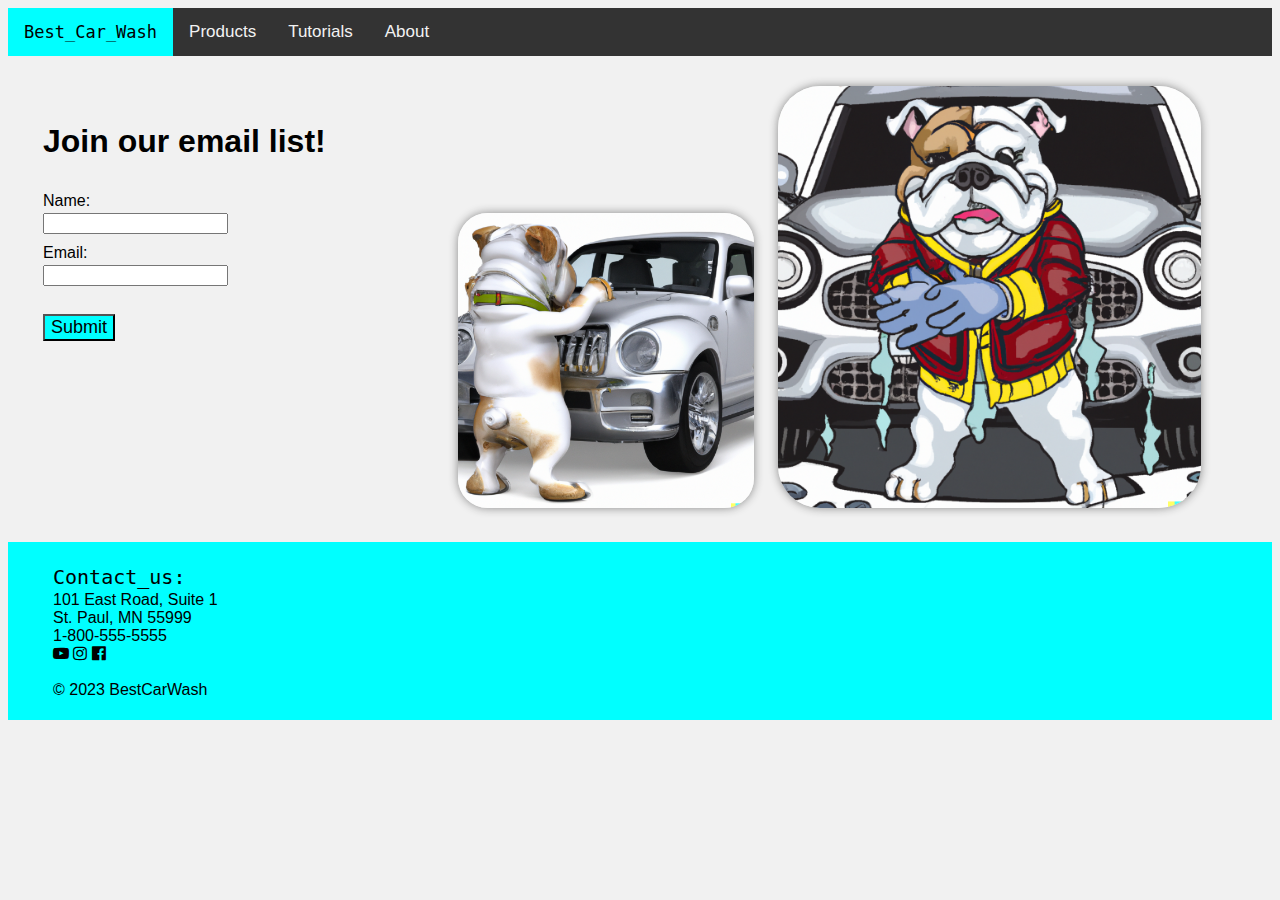
==== index.html @ 46a40848 "Initial commit" ====
<!DOCTYPE html>

<!-- Ian Gierhan
Capstone Project
2023 Spring Semester -->

<html lang="en">

<head>
<title>CSS Template</title>
<meta charset="utf-8">
<meta name="viewport" content="width=device-width, initial-scale=1">
<link rel="stylesheet" type="text/css" href="style2.css">
<link rel="stylesheet" href="https://cdnjs.cloudflare.com/ajax/libs/font-awesome/4.7.0/css/font-awesome.min.css">
<script src="script.js" async></script>
</head>

<body>

<!-- Navigation bar -->
<div class="topnav" id="myTopnav">
    <a href="#" class="active" style="color:black; font-family: monospace;">Best_Car_Wash</a>
    <a href="products.html">Products</a>
    <a href="tutorials.html">Tutorials</a>
    <a href="about.html">About</a>
    <a href="javascript:void(0);" class="icon" onclick="myFunction()">
        <i class="fa fa-bars"></i>
    </a>
</div>

<!-- Main -->
<section>
  <div style="padding: 35px" id="col-1">
    <p style="font-size: xx-large;"><b>Join our email list!</b></p>
    <form action="/action_page.php">
        <label for="name">Name:</label><br>
        <input class="inputbox" type="text" id="name"><br>
        <label for="email">Email:</label><br>
        <input class="inputbox" type="text" id="email"><br><br>
        <input id="button" type="submit" value="Submit">
    </form> 
  </div>
  
  <div id="col-2">
    <div>
        <img class="bulldog" src="bulldog2.png" style="width: 35%;">
        <img class="bulldog" src="bulldog.png" style="width: 50%;">
    </div>
  </div>
</section>

<!-- Footer -->
<footer>
    <ul style="list-style-type: none;">
        <li style="font-family: monospace; font-size: x-large; padding: 2px 0px;">Contact_us:</li>
        <li>101 East Road, Suite 1</li>
        <li>St. Paul, MN 55999</li>
        <li>1-800-555-5555</li>
        <li>
            <i class="fa fa-youtube-play"></i>
            <i class="fa fa-instagram"></i>
            <i class="fa fa-facebook-official"></i>
        </li>
        <li>&nbsp;</li>
        <li>&copy; 2023 BestCarWash</li>
    </ul>
</footer>

</body>
</html>
---- style2.css ----
* {
    box-sizing: border-box;
  }
  
  body {
    font-family: Arial, Helvetica, sans-serif;
    background-color: #f1f1f1;
  }

  /* Navigation bar */
  .topnav {
    overflow: hidden;
    background-color: #333;
  }
  
  .topnav a {
    float: left;
    display: block;
    color: #f2f2f2;
    text-align: center;
    padding: 14px 16px;
    text-decoration: none;
    font-size: 17px;
  }
  
  .topnav a:hover {
    background-color: #f1f1f1;;
    color: black;
  }
  
  .topnav a.active {
    background-color:aqua;
    color: white;
  }
  
  .topnav .icon {
    display: none;
  }
  
  /* Responsive */
  @media screen and (max-width: 600px) {
    .topnav a:not(:first-child) {display: none;}
    .topnav a.icon {
      float: right;
      display: block;
    }
  }
  
  @media screen and (max-width: 600px) {
    .topnav.responsive {position: relative;}
    .topnav.responsive .icon {
      position: absolute;
      right: 0;
      top: 0;
    }
    .topnav.responsive a {
      float: none;
      display: block;
      text-align: left;
    }
  }
  
  /* Create two columns/boxes that floats next to each other */
  #col-1 {
    float: left;
    width: 30%;
    background-color: #f1f1f1;
    padding: 20px;
  }
  
  #col-2 {
    float: left;
    padding: 20px;
    width: 70%;
    background-color: #f1f1f1;
    text-align: center;
  }
  
  /* Clear floats after the columns */
  section::after {
    content: "";
    display: table;
    clear: both;
  }
  
  /* Style the footer */
  footer {
    background-color:aqua;
    padding: 5px;
  }
  
  /* Responsive layout - makes the two columns/boxes stack on top of each other instead of next to each other, on small screens */
  @media (max-width: 600px) {
    #col-1, #col-2 {
      width: 100%;
      height: auto;
    }
  }

/* Image edits */
.bulldog {
    border-radius: 10%;
    box-shadow: 0px 0px 10px #888888;
    margin: 10px;
}

/* Home page button */
#button {
    font-size: large;
    background-color: aqua;
}

/* Home page input box */
.inputbox {
    margin: 3px 0px 10px 0px;
}

/* Tutorial Videos */
.videos-container {
  display: flex;
  flex-wrap: wrap;
  justify-content: center;
}

.video-frame {
  width: 100%;
  max-width: 560px;
  margin: 10px;
}
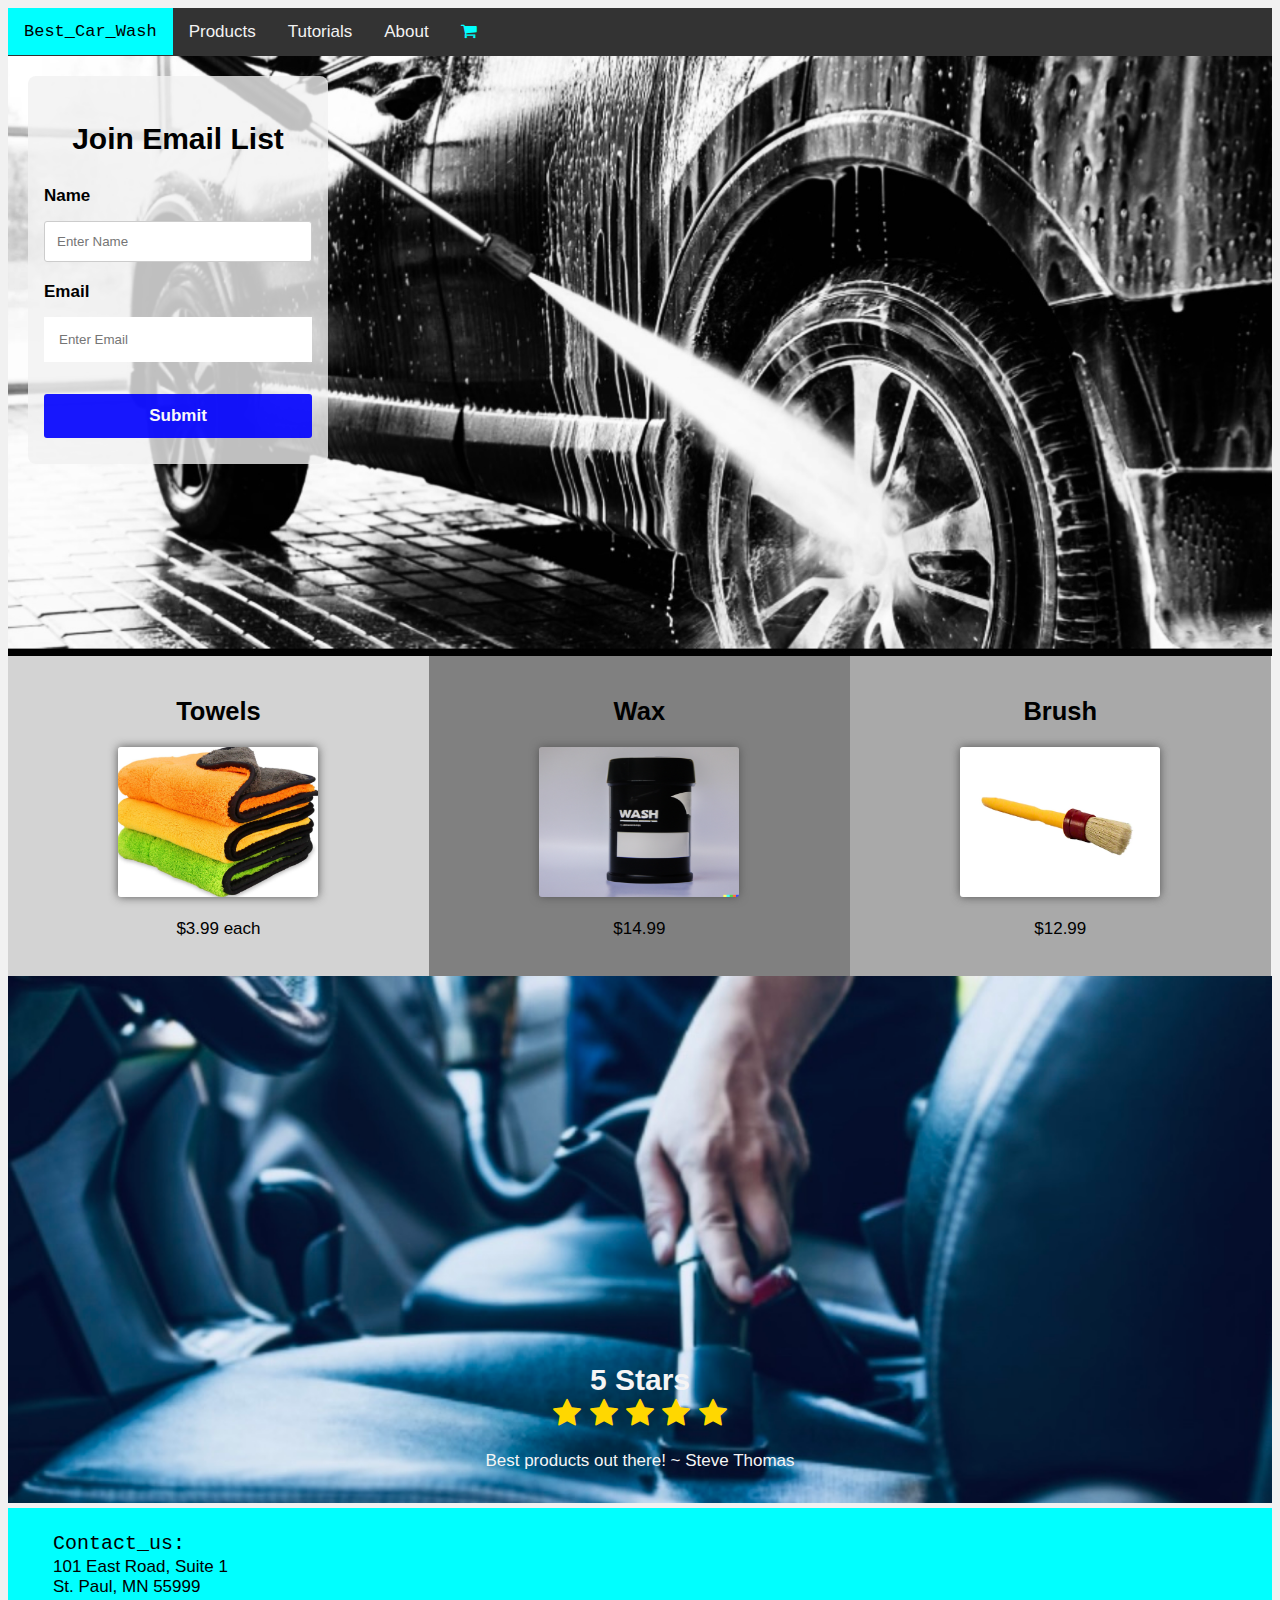
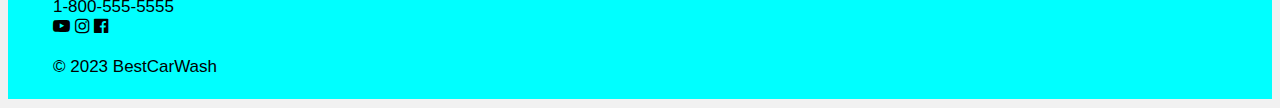
==== commit 681a5d24: "Add files via upload" ====
--- a/index.html
+++ b/index.html
@@ -8,6 +8,7 @@
 
 <head>
 <title>CSS Template</title>
+<link rel="icon" type="image/x-icon" href="favicon.ico">
 <meta charset="utf-8">
 <meta name="viewport" content="width=device-width, initial-scale=1">
 <link rel="stylesheet" type="text/css" href="style2.css">
@@ -23,31 +24,72 @@
     <a href="products.html">Products</a>
     <a href="tutorials.html">Tutorials</a>
     <a href="about.html">About</a>
+    <a href="products.html#section75"><i class="fa fa-shopping-cart" style="color:aqua"></i></a>
     <a href="javascript:void(0);" class="icon" onclick="myFunction()">
         <i class="fa fa-bars"></i>
     </a>
 </div>
 
-<!-- Main -->
+<!-- Showcase -->
 <section>
-  <div style="padding: 35px" id="col-1">
-    <p style="font-size: xx-large;"><b>Join our email list!</b></p>
-    <form action="/action_page.php">
-        <label for="name">Name:</label><br>
-        <input class="inputbox" type="text" id="name"><br>
-        <label for="email">Email:</label><br>
-        <input class="inputbox" type="text" id="email"><br><br>
-        <input id="button" type="submit" value="Submit">
-    </form> 
-  </div>
-  
-  <div id="col-2">
-    <div>
-        <img class="bulldog" src="bulldog2.png" style="width: 35%;">
-        <img class="bulldog" src="bulldog.png" style="width: 50%;">
+<div class="bg-img">
+
+  <form method="post" action="action.php" class="container">
+    <p id="title"><b>Join Email List</b></p>
+    
+    <label for="name"><b>Name</b></label>
+    <input type="text" placeholder="Enter Name" name="name" required>
+
+    <label for="email"><b>Email</b></label>
+    <input type="email" placeholder="Enter Email" name="email" required>
+
+    <button type="submit" value="Submit" class="btn"><b>Submit</b></button>
+  </form>
+
+</div>
+</section>
+<!-- End of showcase -->
+
+<!-- Product Section -->
+<section>
+<div class="left2">
+    <h2>Towels</h2>
+    <img class="product" src="product1.png" style="width:200px; height:150px;">
+    <p>$3.99 each</p>
+</div>
+
+<div class="main2">
+    <h2>Wax</h2>
+    <img class="product" src="wax2.png" style="width:200px; height:150px;">
+    <p>$14.99</p>
+</div>
+
+<div class="right2">
+    <h2>Brush</h2>
+    <img class="product" src="product3.png" style="width:200px; height:150px;">
+    <p>$12.99</p>
+</div>
+</section>
+
+<!-- New 5-star section -->
+<section>
+  <div class="container1">
+    <img src="seats2.jpg" alt="Notebook" style="width: 100%; min-height: 165px;">
+    <div class="content">
+      <h1 id="stars"><b>5 Stars</b>
+        <div class="fastars">
+        <i class="fa fa-star"></i>
+        <i class="fa fa-star"></i>
+        <i class="fa fa-star"></i>
+        <i class="fa fa-star"></i>
+        <i class="fa fa-star"></i>
+      </div>
+      </h1>
+      <p>Best products out there! ~ Steve Thomas</p>
     </div>
   </div>
 </section>
+<!-- End new 5-star section -->
 
 <!-- Footer -->
 <footer>
@@ -68,4 +110,3 @@
 
 </body>
 </html>
-
--- a/style2.css
+++ b/style2.css
@@ -59,63 +59,217 @@
       text-align: left;
     }
   }
-  
-  /* Create two columns/boxes that floats next to each other */
-  #col-1 {
-    float: left;
-    width: 30%;
-    background-color: #f1f1f1;
-    padding: 20px;
-  }
-  
-  #col-2 {
-    float: left;
-    padding: 20px;
-    width: 70%;
-    background-color: #f1f1f1;
+  /* End of navigation bar */
+
+  /* Homepage */
+  .bg-img {
+    /* The image used */
+    background-image: url("wash.jpg");
+  
+    min-height: 600px;
+  
+    /* Center and scale the image nicely */
+    background-position: center;
+    background-repeat: no-repeat;
+    background-size: cover;
+    position: relative;
+  }
+  
+  /* Add styles to the form container */
+  .container {
+    position: absolute;
+    margin: 20px;
+    max-width: 300px;
+    padding: 16px;
+    background-color: #f1f1f1ca;
+    border-radius: 8px;
+  }
+  
+  /* Full-width input fields */
+  input[type=text],[type=email] {
+    width: 100%;
+    padding: 15px;
+    margin: 5px 0 22px 0;
+    border: none;
+    background: white;
+  }
+  
+  input[type=text],[type=email]:focus {
+    background-color: white;
+    outline: none;
+  }
+  
+  /* Set a style for the submit button */
+  .btn {
+    background-color: aqua;
+    color: black;
+    padding: 16px 20px;
+    border: none;
+    cursor: pointer;
+    width: 100%;
+    opacity: 0.9;
+    font-size: large;
+  }
+  
+  .btn:hover {
+    opacity: 1;
+  }
+
+  #title {
+    font-size: 38px;
     text-align: center;
   }
-  
-  /* Clear floats after the columns */
-  section::after {
-    content: "";
-    display: table;
-    clear: both;
-  }
-  
-  /* Style the footer */
-  footer {
-    background-color:aqua;
-    padding: 5px;
-  }
-  
-  /* Responsive layout - makes the two columns/boxes stack on top of each other instead of next to each other, on small screens */
-  @media (max-width: 600px) {
-    #col-1, #col-2 {
+  /* End homepage */
+
+    /* 5-star section */
+    body {
+      font-family: Arial;
+      font-size: 17px;
+    }
+    
+    .container1 {
+      position: relative;
+      margin: 0 auto;
+    }
+    
+    .container1 .content {
+      position: absolute;
+      bottom: 0;
+      color: whitesmoke;
       width: 100%;
-      height: auto;
-    }
-  }
-
-/* Image edits */
-.bulldog {
-    border-radius: 10%;
-    box-shadow: 0px 0px 10px #888888;
-    margin: 10px;
-}
-
-/* Home page button */
-#button {
-    font-size: large;
-    background-color: aqua;
-}
-
-/* Home page input box */
-.inputbox {
-    margin: 3px 0px 10px 0px;
-}
-
-/* Tutorial Videos */
+      padding: 20px;
+      text-align: center;
+    }
+
+    #stars {
+      font-size: 30px;
+      font-family: Verdana, Geneva, Tahoma, sans-serif;
+    }
+
+    .fastars {
+      color: gold;
+    }
+    /* End 5-star section */
+
+/* Products section */
+.left2 {
+  background-color: lightgray;
+  padding: 20px;
+  float: left;
+  width: 33.3%;
+  text-align: center;
+}
+
+.main2 {
+  background-color: grey;
+  padding: 20px;
+  float: left;
+  width: 33.3%;
+  text-align: center;
+}
+
+.right2 {
+  background-color: darkgrey;
+  padding: 20px;
+  float: left;
+  width: 33.3%;
+  text-align: center;
+}
+
+@media screen and (max-width: 550px) {
+  .left2, .main2, .right2 {
+    width: 100%;
+  }
+}
+
+.product {
+  border-radius: 3px;
+  box-shadow: 0px 0px 10px #555;
+}
+/* End of products section */
+/* End of homepage */
+
+
+/* About Page */
+
+/* Contact us */
+.bg-img3 {
+  /* The image used */
+  background-image: url("shop4.jpg");
+
+  min-height: 600px;
+
+  /* Center and scale the image nicely */
+  background-position: center;
+  background-repeat: no-repeat;
+  background-size: cover;
+  position: relative;
+}
+
+/* Add styles to the form container */
+.container3 {
+  position: absolute;
+  margin: 5px;
+  max-width: 300px;
+  padding: 16px;
+  background-color: #f1f1f1ca;
+  border-radius: 8px;
+  right: 0;
+}
+
+/* Full-width input fields */
+input[type=text] {
+  width: 100%;
+  padding: 15px;
+  margin: 5px 0 22px 0;
+  border: none;
+  background: white;
+}
+
+textarea {
+  padding: 15px;
+  height: 118px;
+  width: 100%;
+}
+
+input[type=text]:focus {
+  background-color: white;
+  outline: none;
+}
+
+/* Set a style for the submit button */
+.btn {
+  background-color: blue;
+  color: white;
+  padding: 16px 20px;
+  border: none;
+  cursor: pointer;
+  width: 35%;
+  opacity: 0.9;
+  font-size: small;
+}
+
+.btn:hover {
+  background-color: aqua;
+  color: black;
+}
+
+#title {
+  font-size: 30px;
+  text-align: center;
+}
+/* End of about page */
+
+
+
+/* Tutorial page */
+.tutorial-section {
+  padding: 20px;
+  text-align: left;
+  background-color: none;
+  color: black;
+}
+
 .videos-container {
   display: flex;
   flex-wrap: wrap;
@@ -123,7 +277,274 @@
 }
 
 .video-frame {
-  width: 100%;
-  max-width: 560px;
   margin: 10px;
-}
+  text-align: center;
+}
+
+.video-frame p {
+  margin: 10px;
+  text-align: center;
+}
+
+.descript {
+  font-weight: bold;
+  margin: 10px;
+  text-align: center;
+}
+
+.video-frame iframe {
+  width: 100%;
+  height: auto;
+  border-radius: 10px;
+  box-shadow: 0px 0px 10px #888888;
+}
+/* End of tutorial page */
+
+/* Footer section*/
+footer {
+  background-color:aqua;
+  padding: 5px;
+}
+/* End of footer section */
+
+/* Product Section */
+.card {
+  box-shadow: 0 4px 8px 0 rgba(0, 0, 0, 0.2);
+  max-width: 300px;
+  margin: auto;
+  text-align: center;
+  font-family: arial;
+}
+
+.price {
+  color: grey;
+  font-size: 22px;
+}
+
+.card button {
+  border: none;
+  outline: 0;
+  padding: 12px;
+  color: white;
+  background-color: #000;
+  text-align: center;
+  cursor: pointer;
+  width: 100%;
+  font-size: 18px;
+}
+
+.card button:hover {
+  opacity: 0.7;
+}
+
+/* container */
+.responsive-three-column-grid {
+  display:block;
+  margin:20px;
+}
+
+/* columns */
+.responsive-three-column-grid > * {
+  padding:1rem;
+}
+
+/* tablet breakpoint */
+@media (min-width:768px) {
+  .responsive-three-column-grid {
+      display: grid;
+      grid-auto-rows: 1fr;
+      grid-template-columns: 1fr 1fr 1fr;
+  }
+}
+
+/* Payment form */
+.row75 {
+  display: -ms-flexbox; /* IE10 */
+  display: flex;
+  -ms-flex-wrap: wrap; /* IE10 */
+  flex-wrap: wrap;
+  margin: 0 -16px;
+}
+
+.col-25 {
+  -ms-flex: 25%; /* IE10 */
+  flex: 25%;
+}
+
+.col-50 {
+  -ms-flex: 50%; /* IE10 */
+  flex: 50%;
+}
+
+.col-75 {
+  -ms-flex: 75%; /* IE10 */
+  flex: 75%;
+}
+
+.col-25,
+.col-50,
+.col-75 {
+  padding: 0 16px;
+}
+
+.container75 {
+  background-color: #f2f2f2;
+  padding: 5px 20px 15px 20px;
+  border: 1px solid lightgrey;
+  border-radius: 3px;
+}
+
+input[type=text] {
+  width: 100%;
+  margin-bottom: 20px;
+  padding: 12px;
+  border: 1px solid #ccc;
+  border-radius: 3px;
+}
+
+label {
+  margin-bottom: 10px;
+  display: block;
+}
+
+.icon-container {
+  margin-bottom: 20px;
+  padding: 7px 0;
+  font-size: 24px;
+}
+
+.btn {
+  background-color: blue;
+  color: white;
+  padding: 12px;
+  margin: 10px 0;
+  border: none;
+  width: 100%;
+  border-radius: 3px;
+  cursor: pointer;
+  font-size: 17px;
+}
+
+.btn:hover {
+  background-color: aqua;
+  color:black;
+}
+
+span.price {
+  float: right;
+  color: grey;
+}
+
+/* Responsive layout - when the screen is less than 800px wide, make the two columns stack on top of each other instead of next to each other (and change the direction - make the "cart" column go on top) */
+@media (max-width: 800px) {
+  .row {
+    flex-direction: column-reverse;
+  }
+  .col-25 {
+    margin-bottom: 20px;
+  }
+}
+
+/* checkout */
+.row75 {
+  display: -ms-flexbox; /* IE10 */
+  display: flex;
+  -ms-flex-wrap: wrap; /* IE10 */
+  flex-wrap: wrap;
+  margin: 0 -16px;
+}
+
+.col-25 {
+  -ms-flex: 25%; /* IE10 */
+  flex: 25%;
+}
+
+.col-50 {
+  -ms-flex: 50%; /* IE10 */
+  flex: 50%;
+}
+
+.col-75 {
+  -ms-flex: 75%; /* IE10 */
+  flex: 75%;
+}
+
+.col-25,
+.col-50,
+.col-75 {
+  padding: 0 16px;
+}
+
+.container75 {
+    background-color: lightgrey;
+  /* background-color: #f2f2f2; */
+  padding: 5px 20px 15px 20px;
+  border: 1px solid black;
+  border-radius: 3px;
+}
+
+input[type=text] {
+  width: 100%;
+  margin-bottom: 20px;
+  padding: 12px;
+  border: 1px solid #ccc;
+  border-radius: 3px;
+}
+
+label {
+  margin-bottom: 10px;
+  display: block;
+}
+
+.icon-container {
+  margin-bottom: 20px;
+  padding: 7px 0;
+  font-size: 24px;
+}
+
+.btn {
+  background-color: blue;
+  color: white;
+  padding: 12px;
+  margin: 10px 0;
+  border: none;
+  width: 100%;
+  border-radius: 3px;
+  cursor: pointer;
+  font-size: 17px;
+}
+
+.btn:hover {
+  background-color: aqua;
+  color: black;
+}
+
+a {
+  color: #2196F3;
+}
+
+hr {
+  border: 1px solid lightgrey;
+}
+
+span.price {
+  float: right;
+  color: grey;
+}
+
+/* Responsive layout - when the screen is less than 800px wide, make the two columns stack on top of each other instead of next to each other (also change the direction - make the "cart" column go on top) */
+@media (max-width: 800px) {
+  .row75 {
+    flex-direction: column-reverse;
+  }
+  .col-25 {
+    margin-bottom: 20px;
+  }
+}
+
+#section75 {
+  margin-top: 50px;
+  margin-bottom: 20px;
+}
+
+
